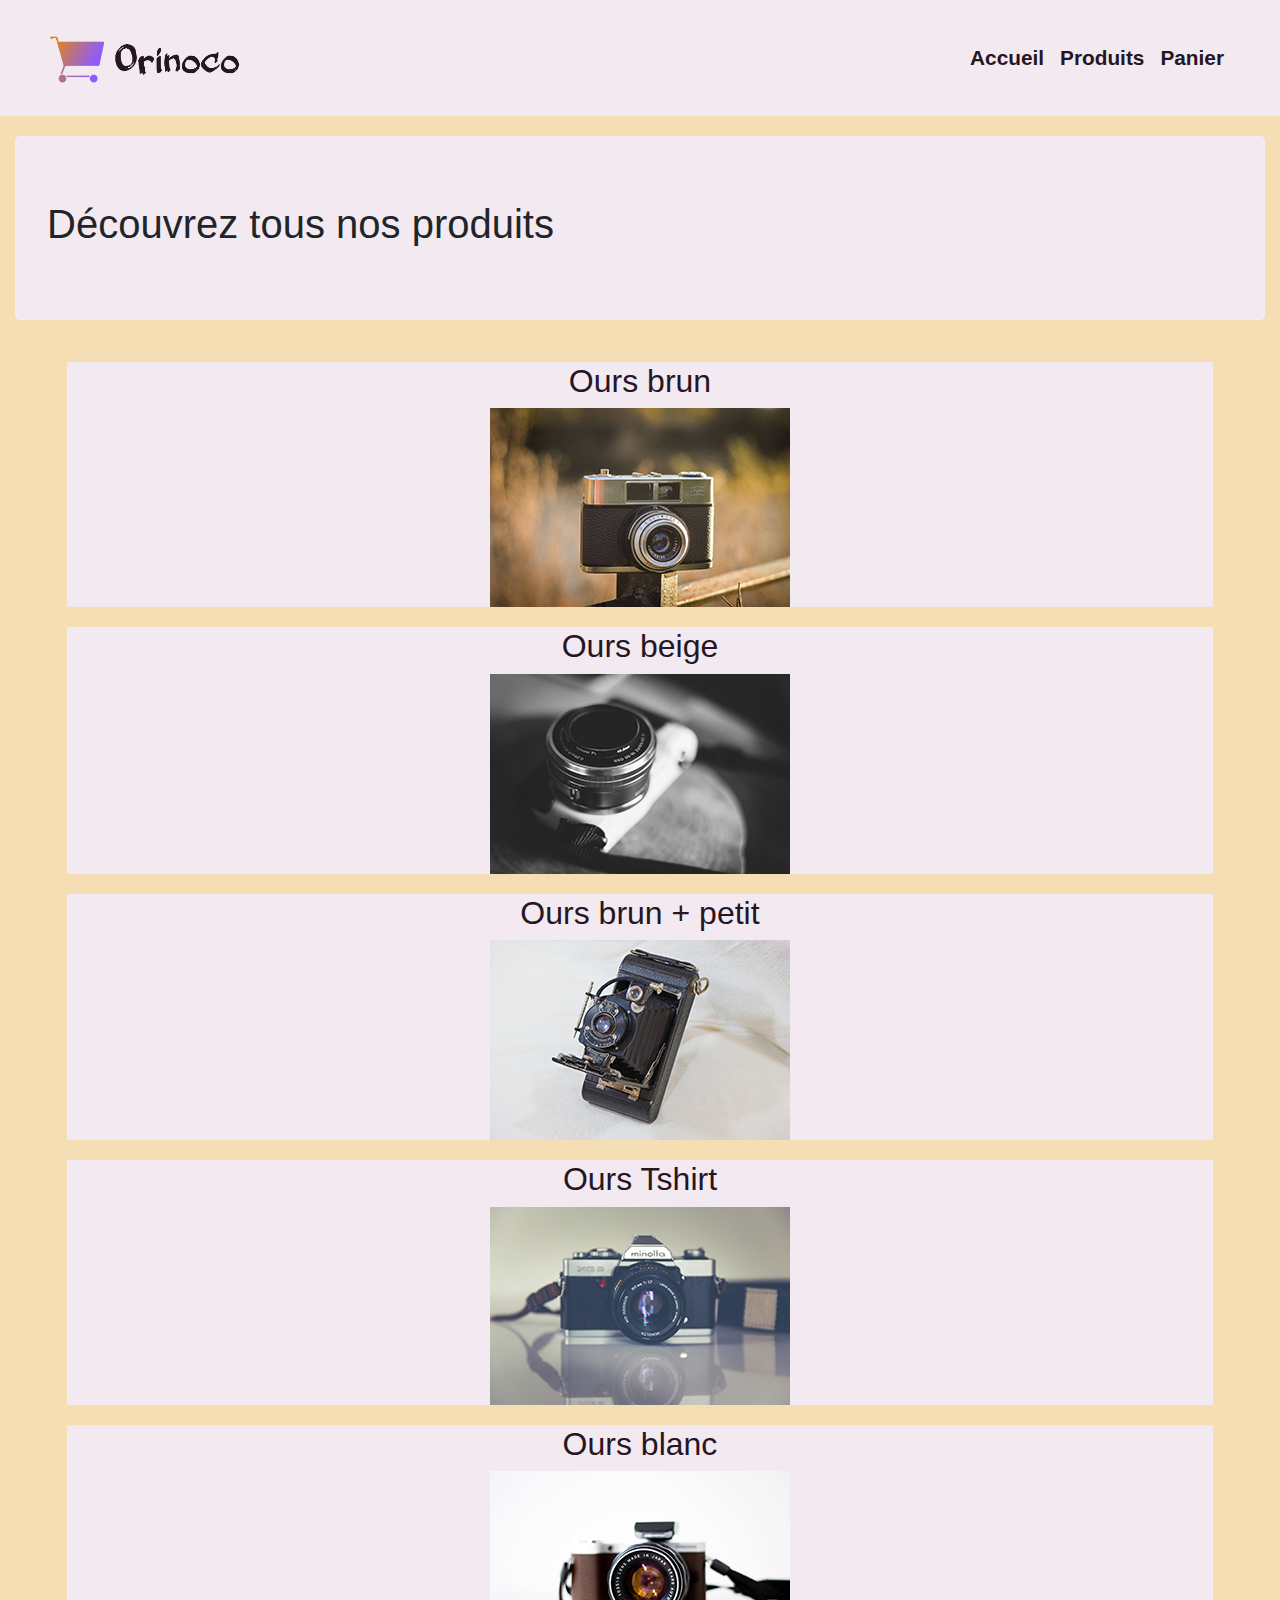
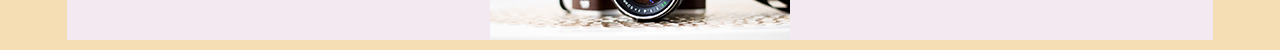
==== index.html @ 605b8464 "ajout des produits" ====
<!doctype html>
<html lang="fr">
    <head>
        <meta charset="utf-8">
        <link rel="stylesheet" href="https://stackpath.bootstrapcdn.com/bootstrap/4.3.1/css/bootstrap.min.css" integrity="sha384-ggOyR0iXCbMQv3Xipma34MD+dH/1fQ784/j6cY/iJTQUOhcWr7x9JvoRxT2MZw1T" crossorigin="anonymous">
        <link rel="stylesheet" href="./css/main.css">
        <title>Orinoco | Vente d'ours en peluche</title>
    </head>

<body>
    <header>
        <nav class="navbar navbar-expand">
            <a class="navbar-brand" href="index.html">
                <img src="./images/logo_orinoco.png" width="195" height="90" alt="Logo de la boutique">
            </a>
            <ul class="navbar-nav ml-auto">
                <li class="nav-item active">
                    <a class="nav-link" href="index.html">Accueil</a>
                </li>
                <li class="nav-item">
                    <a class="nav-link" href="produits.html">Produits</a>
                </li>
                <li class="nav-item">
                    <a class="nav-link" href="panier.html">Panier</a>
                </li>
            </ul>
        </nav>
    </header>
    
    <main>
        <div class="container-fluid">
            <div class="jumbotron">
                <h1>Découvrez tous nos produits</h1>
            </div>
        
            <div class="peluches justify-content-around row">
                <div class="produit col-11">
                    <a href="./produits html/ours1.html">
                        <h2>Ours brun</h2>
                        <img src="./images/vcam_1.png" alt="image produit 1"">
                    </a>
                </div>
                <div class="produit col-11">
                    <a href="./produits html/ours2.html">
                        <h2>Ours beige</h2>
                        <img src="./images/vcam_2.png" alt="image produit 2">
                    </a>
                </div>
                <div class="produit col-11">
                    <a href="./produits html/ours3.html">
                        <h2>Ours brun + petit</h2>
                        <img src="./images/vcam_3.png" alt="image produit 3">
                    </a>
                </div>
                <div class="produit col-11">
                    <a href="./produits html/ours4.html">
                        <h2>Ours Tshirt</h2>
                        <img src="./images/vcam_4.png" alt="image produit 4">
                    </a>
                </div>
                <div class="produit col-11">
                    <a href="./produits html/ours5.html">
                        <h2>Ours blanc</h2>
                        <img src="./images/vcam_5.png" alt="image produit 5">
                    </a>
                </div>
            </div>
        </div>
    </main>

    <!-- jQuery first, then Popper.js, then Bootstrap JS -->
    <script src="https://code.jquery.com/jquery-3.4.1.slim.min.js" integrity="sha384-J6qa4849blE2+poT4WnyKhv5vZF5SrPo0iEjwBvKU7imGFAV0wwj1yYfoRSJoZ+n" crossorigin="anonymous"></script>
    <script src="https://cdn.jsdelivr.net/npm/popper.js@1.16.0/dist/umd/popper.min.js" integrity="sha384-Q6E9RHvbIyZFJoft+2mJbHaEWldlvI9IOYy5n3zV9zzTtmI3UksdQRVvoxMfooAo" crossorigin="anonymous"></script>
    <script src="https://stackpath.bootstrapcdn.com/bootstrap/4.4.1/js/bootstrap.min.js" integrity="sha384-wfSDF2E50Y2D1uUdj0O3uMBJnjuUD4Ih7YwaYd1iqfktj0Uod8GCExl3Og8ifwB6" crossorigin="anonymous"></script>
</body>

</html>
---- css/main.css ----
a {
  font-weight: bold;
  font-size: 1.3rem;
  color: #261624; }

.navbar {
  padding-left: 3em;
  padding-right: 3em; }

.navbar {
  background-color: #f3e9f1; }

.jumbotron {
  margin-top: 20px;
  background-color: #f3e9f1; }

.row {
  margin: 0; }

.container {
  background-color: red; }

body {
  background-color: #F5DEB3; }

.produit {
  margin-top: 10px;
  margin-bottom: 10px;
  text-align: center;
  background-color: #f3e9f1; }

.produit img {
  min-width: 100%;
  min-height: 100%; }

.produit {
  display: flex;
  justify-content: center;
  align-items: center;
  overflow: hidden; }

/*# sourceMappingURL=main.css.map */
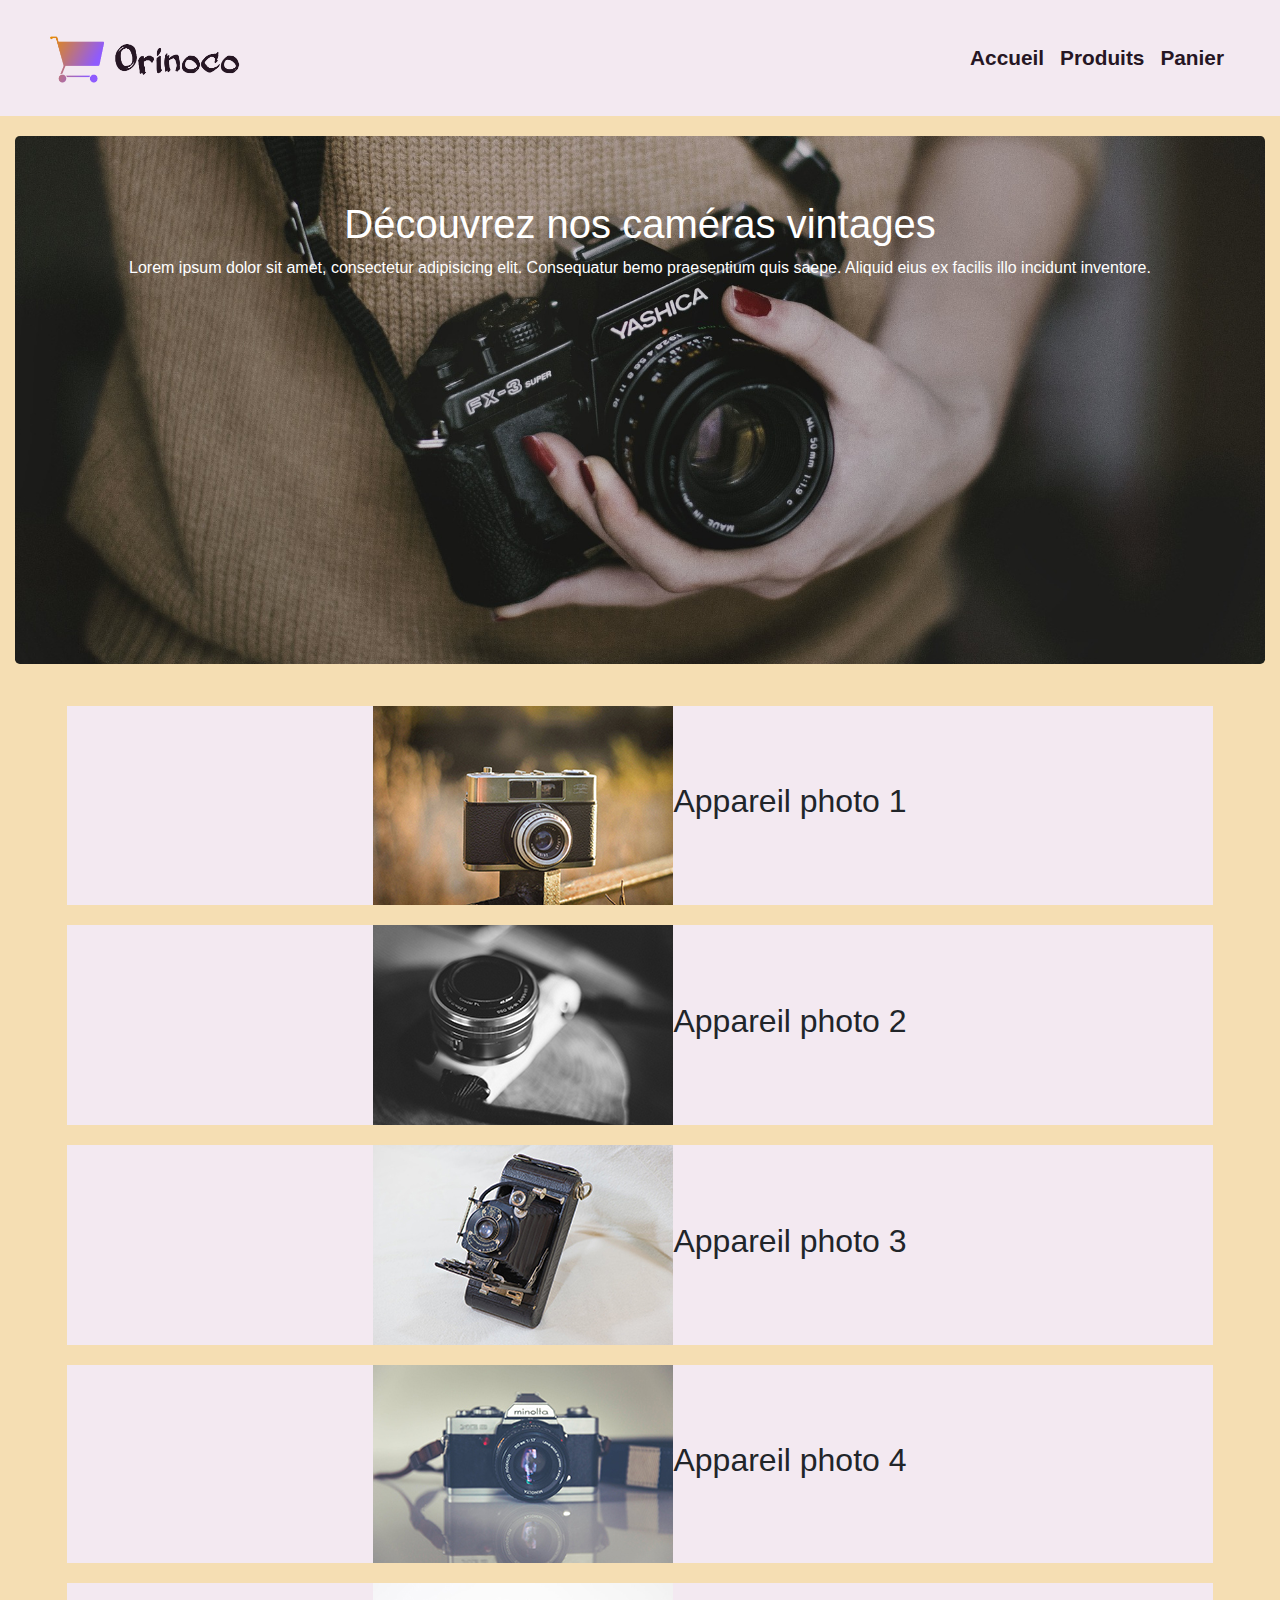
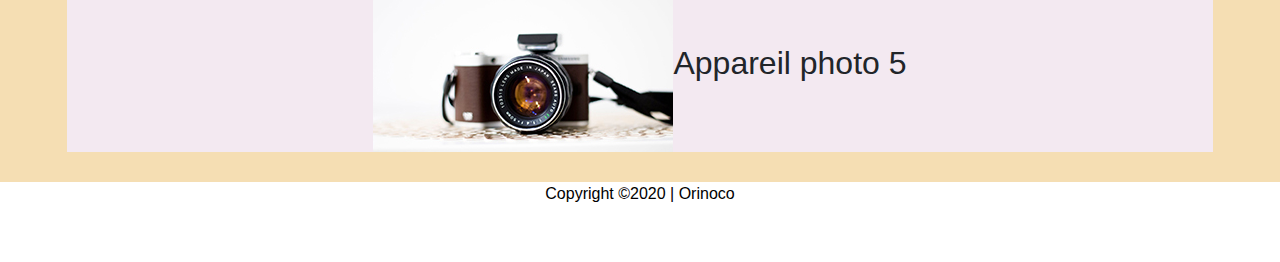
==== commit cd14e399: "ajout footer" ====
--- a/index.html
+++ b/index.html
@@ -4,7 +4,7 @@
         <meta charset="utf-8">
         <link rel="stylesheet" href="https://stackpath.bootstrapcdn.com/bootstrap/4.3.1/css/bootstrap.min.css" integrity="sha384-ggOyR0iXCbMQv3Xipma34MD+dH/1fQ784/j6cY/iJTQUOhcWr7x9JvoRxT2MZw1T" crossorigin="anonymous">
         <link rel="stylesheet" href="./css/main.css">
-        <title>Orinoco | Vente d'ours en peluche</title>
+        <title>Orinoco | Vente de caméras vintage</title>
     </head>
 
 <body>
@@ -30,43 +30,72 @@
     <main>
         <div class="container-fluid">
             <div class="jumbotron">
-                <h1>Découvrez tous nos produits</h1>
+                <h1 class="banner_title">Découvrez nos caméras vintages</h1>
+                <p class="banner_text">Lorem ipsum dolor sit amet, consectetur adipisicing elit. Consequatur bemo praesentium quis saepe. Aliquid eius ex facilis illo incidunt inventore.</p>
             </div>
         
             <div class="peluches justify-content-around row">
+                <!-- Produit 1 -->
                 <div class="produit col-11">
-                    <a href="./produits html/ours1.html">
-                        <h2>Ours brun</h2>
-                        <img src="./images/vcam_1.png" alt="image produit 1"">
-                    </a>
+                    <div class="img_produit">
+                        <img src="./images/vcam_1.jpg" alt="image produit 1">
+                    </div>
+                    <div class="txt_produit">
+                        <h2>Appareil photo 1</h2>
+                    </div>
+                    <a href="./produits html/ours1.html"></a>
                 </div>
+
+                <!-- Produit 2 -->
                 <div class="produit col-11">
-                    <a href="./produits html/ours2.html">
-                        <h2>Ours beige</h2>
-                        <img src="./images/vcam_2.png" alt="image produit 2">
-                    </a>
+                    <div class="img_produit">
+                        <img src="./images/vcam_2.jpg" alt="image produit 2">
+                    </div>
+                    <div class="txt_produit">
+                        <h2>Appareil photo 2</h2>
+                    </div>
+                    <a href="./produits html/ours2.html"></a>
                 </div>
+
+                <!-- Produit 3 -->
                 <div class="produit col-11">
-                    <a href="./produits html/ours3.html">
-                        <h2>Ours brun + petit</h2>
-                        <img src="./images/vcam_3.png" alt="image produit 3">
-                    </a>
+                    <div class="img_produit">
+                        <img src="./images/vcam_3.jpg" alt="image produit 3">
+                    </div>
+                    <div class="txt_produit">
+                        <h2>Appareil photo 3</h2>
+                    </div>
+                    <a href="./produits html/ours3.html"></a>
                 </div>
+
+                <!-- Produit 4 -->
                 <div class="produit col-11">
-                    <a href="./produits html/ours4.html">
-                        <h2>Ours Tshirt</h2>
-                        <img src="./images/vcam_4.png" alt="image produit 4">
-                    </a>
+                    <div class="img_produit">
+                        <img src="./images/vcam_4.jpg" alt="image produit 4">
+                    </div>
+                    <div class="txt_produit">
+                        <h2>Appareil photo 4</h2>
+                    </div>
+                    <a href="./produits html/ours4.html"></a>
                 </div>
+
+                <!-- Produit 5 -->
                 <div class="produit col-11">
-                    <a href="./produits html/ours5.html">
-                        <h2>Ours blanc</h2>
-                        <img src="./images/vcam_5.png" alt="image produit 5">
-                    </a>
+                    <div class="img_produit">
+                        <img src="./images/vcam_5.jpg" alt="image produit 5">
+                    </div>
+                    <div class="txt_produit">
+                        <h2>Appareil photo 5</h2>
+                    </div>    
+                    <a href="./produits html/ours5.html"></a>
                 </div>
             </div>
         </div>
     </main>
+
+    <footer>
+        <p>Copyright ©2020 | Orinoco</p>
+    </footer>
 
     <!-- jQuery first, then Popper.js, then Bootstrap JS -->
     <script src="https://code.jquery.com/jquery-3.4.1.slim.min.js" integrity="sha384-J6qa4849blE2+poT4WnyKhv5vZF5SrPo0iEjwBvKU7imGFAV0wwj1yYfoRSJoZ+n" crossorigin="anonymous"></script>
--- a/css/main.css
+++ b/css/main.css
@@ -23,7 +23,27 @@
 body {
   background-color: #F5DEB3; }
 
+.jumbotron {
+  background-image: url(../images/woman-2631080_1920.jpg);
+  background-size: cover;
+  background-position: center;
+  max-width: 100%;
+  height: 400px;
+  display: block;
+  align-items: center;
+  box-sizing: initial; }
+
+.banner_text {
+  text-align: center;
+  color: white; }
+
+.banner_title {
+  text-align: center;
+  color: white; }
+
 .produit {
+  display: flex;
+  flex-direction: row;
   margin-top: 10px;
   margin-bottom: 10px;
   text-align: center;
@@ -31,7 +51,8 @@
 
 .produit img {
   min-width: 100%;
-  min-height: 100%; }
+  min-height: 100%;
+  justify-items: left; }
 
 .produit {
   display: flex;
@@ -39,4 +60,19 @@
   align-items: center;
   overflow: hidden; }
 
+footer {
+  background-color: white;
+  bottom: 0;
+  justify-content: center;
+  align-items: center !important;
+  height: 5rem;
+  margin-top: 20px;
+  color: #F5DEB3; }
+
+footer p {
+  align-items: center;
+  justify-content: center;
+  text-align: center;
+  color: black; }
+
 /*# sourceMappingURL=main.css.map */
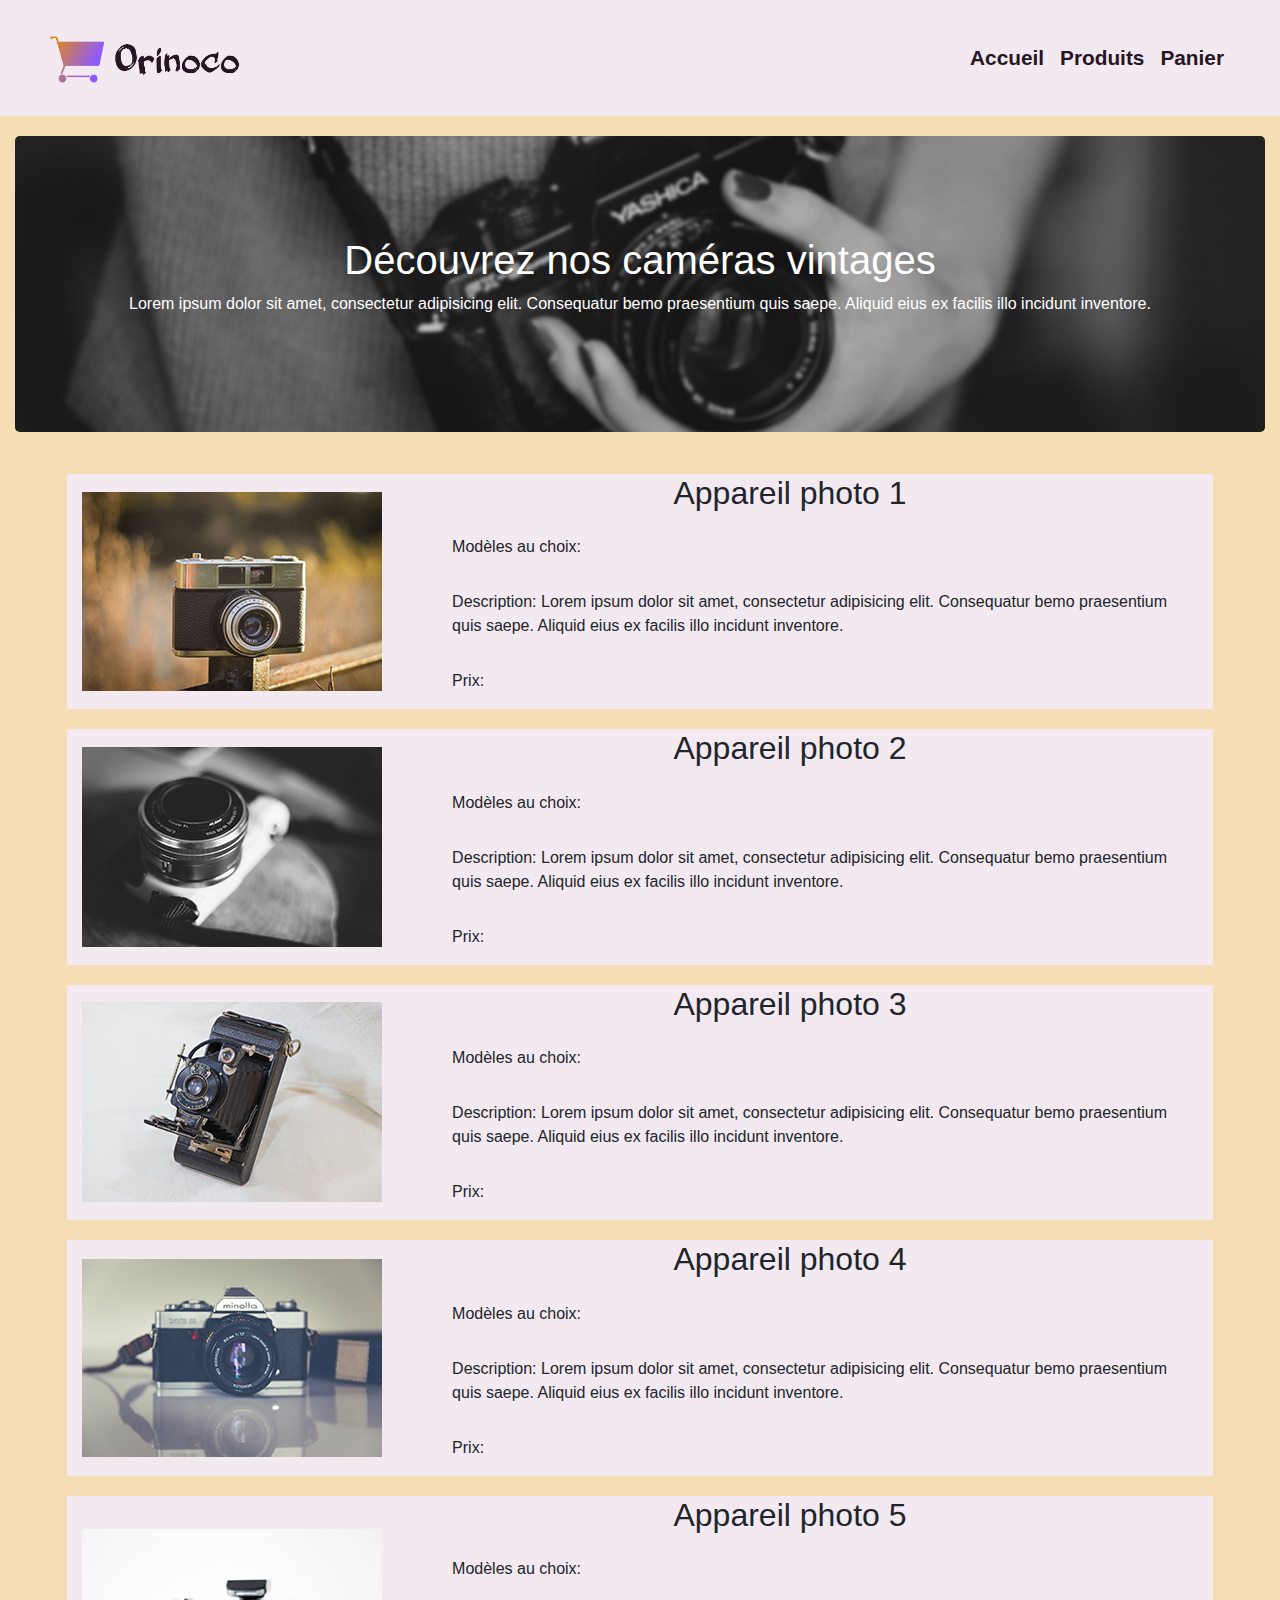
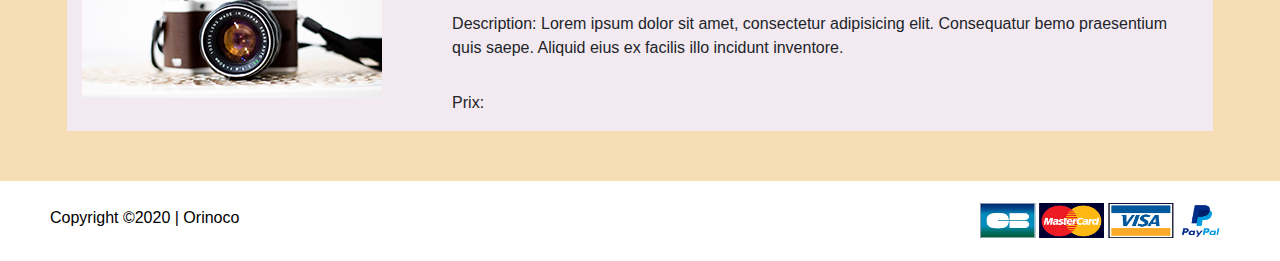
==== commit a69503ec: "add product detail" ====
--- a/index.html
+++ b/index.html
@@ -18,7 +18,7 @@
                     <a class="nav-link" href="index.html">Accueil</a>
                 </li>
                 <li class="nav-item">
-                    <a class="nav-link" href="produits.html">Produits</a>
+                    <a class="nav-link" href="index.html">Produits</a>
                 </li>
                 <li class="nav-item">
                     <a class="nav-link" href="panier.html">Panier</a>
@@ -42,6 +42,9 @@
                     </div>
                     <div class="txt_produit">
                         <h2>Appareil photo 1</h2>
+                        <p>Modèles au choix:</p>
+                        <p>Description: Lorem ipsum dolor sit amet, consectetur adipisicing elit. Consequatur bemo praesentium quis saepe. Aliquid eius ex facilis illo incidunt inventore.</p>
+                        <p>Prix:</p>
                     </div>
                     <a href="./produits html/ours1.html"></a>
                 </div>
@@ -53,6 +56,9 @@
                     </div>
                     <div class="txt_produit">
                         <h2>Appareil photo 2</h2>
+                        <p>Modèles au choix:</p>
+                        <p>Description: Lorem ipsum dolor sit amet, consectetur adipisicing elit. Consequatur bemo praesentium quis saepe. Aliquid eius ex facilis illo incidunt inventore.</p>
+                        <p>Prix:</p>
                     </div>
                     <a href="./produits html/ours2.html"></a>
                 </div>
@@ -64,6 +70,9 @@
                     </div>
                     <div class="txt_produit">
                         <h2>Appareil photo 3</h2>
+                        <p>Modèles au choix:</p>
+                        <p>Description: Lorem ipsum dolor sit amet, consectetur adipisicing elit. Consequatur bemo praesentium quis saepe. Aliquid eius ex facilis illo incidunt inventore.</p>
+                        <p>Prix:</p>
                     </div>
                     <a href="./produits html/ours3.html"></a>
                 </div>
@@ -75,6 +84,9 @@
                     </div>
                     <div class="txt_produit">
                         <h2>Appareil photo 4</h2>
+                        <p>Modèles au choix:</p>
+                        <p>Description: Lorem ipsum dolor sit amet, consectetur adipisicing elit. Consequatur bemo praesentium quis saepe. Aliquid eius ex facilis illo incidunt inventore.</p>
+                        <p>Prix:</p>
                     </div>
                     <a href="./produits html/ours4.html"></a>
                 </div>
@@ -86,6 +98,9 @@
                     </div>
                     <div class="txt_produit">
                         <h2>Appareil photo 5</h2>
+                        <p>Modèles au choix:</p>
+                        <p>Description: Lorem ipsum dolor sit amet, consectetur adipisicing elit. Consequatur bemo praesentium quis saepe. Aliquid eius ex facilis illo incidunt inventore.</p>
+                        <p>Prix:</p>
                     </div>    
                     <a href="./produits html/ours5.html"></a>
                 </div>
@@ -95,12 +110,19 @@
 
     <footer>
         <p>Copyright ©2020 | Orinoco</p>
+        <img src="./images/cb_visa_mastercard_logo-1.png" alt="logo moyens de paiement">
     </footer>
 
     <!-- jQuery first, then Popper.js, then Bootstrap JS -->
     <script src="https://code.jquery.com/jquery-3.4.1.slim.min.js" integrity="sha384-J6qa4849blE2+poT4WnyKhv5vZF5SrPo0iEjwBvKU7imGFAV0wwj1yYfoRSJoZ+n" crossorigin="anonymous"></script>
     <script src="https://cdn.jsdelivr.net/npm/popper.js@1.16.0/dist/umd/popper.min.js" integrity="sha384-Q6E9RHvbIyZFJoft+2mJbHaEWldlvI9IOYy5n3zV9zzTtmI3UksdQRVvoxMfooAo" crossorigin="anonymous"></script>
     <script src="https://stackpath.bootstrapcdn.com/bootstrap/4.4.1/js/bootstrap.min.js" integrity="sha384-wfSDF2E50Y2D1uUdj0O3uMBJnjuUD4Ih7YwaYd1iqfktj0Uod8GCExl3Og8ifwB6" crossorigin="anonymous"></script>
+    <!-- JS -->
+    <script src="app.js"></script>
+    <script src="server.js"></script>
+    <script src="./routes/camera.js"></script>
+    <script src="./models/Camera.js"></script>
+    <script src="./controllers/camera.js"></script>
 </body>
 
 </html>--- a/css/main.css
+++ b/css/main.css
@@ -28,7 +28,8 @@
   background-size: cover;
   background-position: center;
   max-width: 100%;
-  height: 400px;
+  padding-top: 8%;
+  padding-bottom: 8%;
   display: block;
   align-items: center;
   box-sizing: initial; }
@@ -49,6 +50,11 @@
   text-align: center;
   background-color: #f3e9f1; }
 
+.produit p {
+  margin-left: 70px;
+  text-align: left;
+  padding-top: 15px; }
+
 .produit img {
   min-width: 100%;
   min-height: 100%;
@@ -61,18 +67,26 @@
   overflow: hidden; }
 
 footer {
+  display: flex;
+  flex-direction: row;
   background-color: white;
+  align-items: center;
+  position: static;
   bottom: 0;
-  justify-content: center;
-  align-items: center !important;
+  width: 100%;
+  justify-content: space-between;
   height: 5rem;
-  margin-top: 20px;
+  margin-top: 40px;
+  padding-left: 50px;
+  padding-right: 50px;
   color: #F5DEB3; }
 
 footer p {
-  align-items: center;
-  justify-content: center;
-  text-align: center;
+  margin-top: 10px;
   color: black; }
 
+footer img {
+  height: 35px;
+  width: 250px; }
+
 /*# sourceMappingURL=main.css.map */
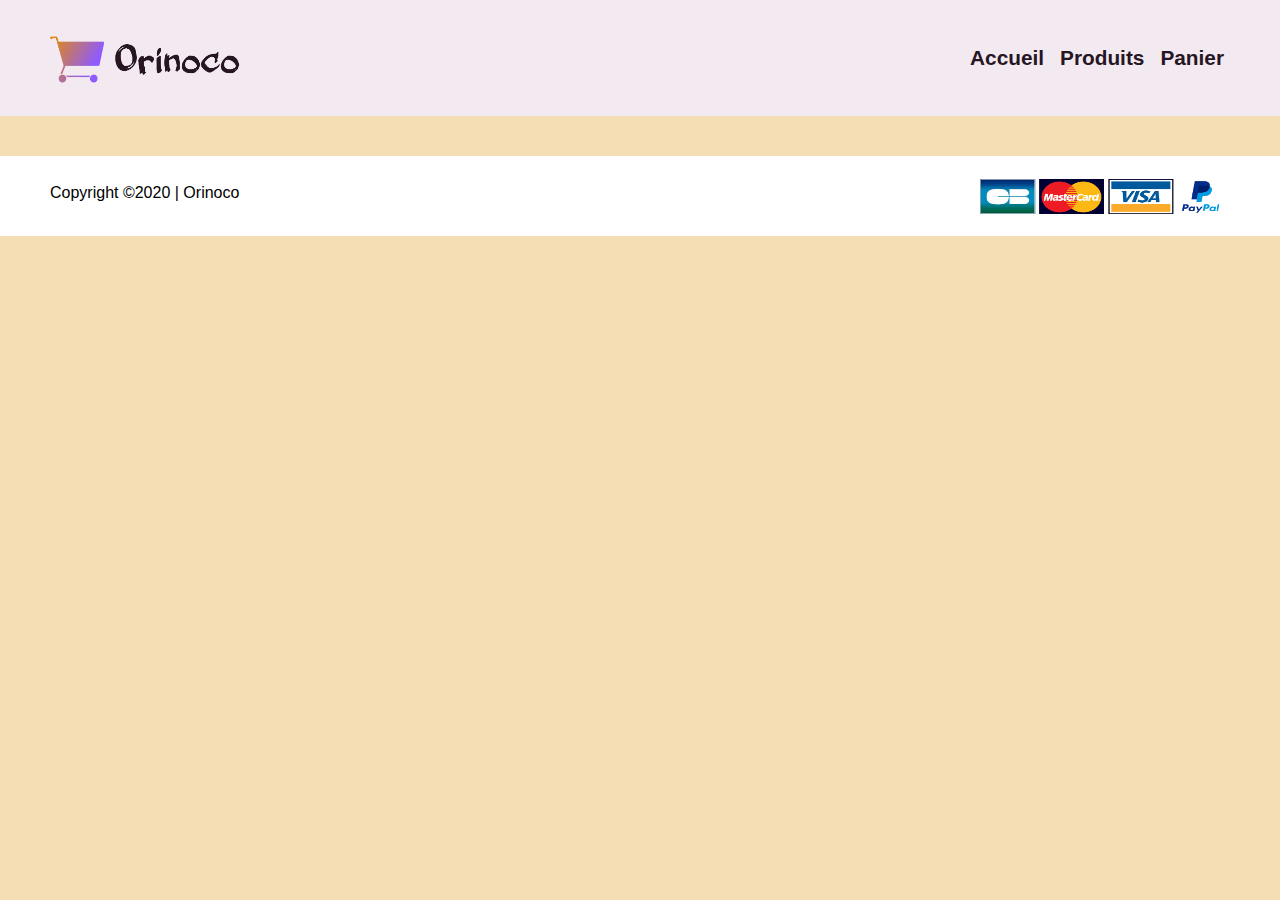
==== commit 9f460bb5: "add request 1" ====
--- a/index.html
+++ b/index.html
@@ -27,85 +27,8 @@
         </nav>
     </header>
     
-    <main>
-        <div class="container-fluid">
-            <div class="jumbotron">
-                <h1 class="banner_title">Découvrez nos caméras vintages</h1>
-                <p class="banner_text">Lorem ipsum dolor sit amet, consectetur adipisicing elit. Consequatur bemo praesentium quis saepe. Aliquid eius ex facilis illo incidunt inventore.</p>
-            </div>
+    <main id="produits">
         
-            <div class="peluches justify-content-around row">
-                <!-- Produit 1 -->
-                <div class="produit col-11">
-                    <div class="img_produit">
-                        <img src="./images/vcam_1.jpg" alt="image produit 1">
-                    </div>
-                    <div class="txt_produit">
-                        <h2>Appareil photo 1</h2>
-                        <p>Modèles au choix:</p>
-                        <p>Description: Lorem ipsum dolor sit amet, consectetur adipisicing elit. Consequatur bemo praesentium quis saepe. Aliquid eius ex facilis illo incidunt inventore.</p>
-                        <p>Prix:</p>
-                    </div>
-                    <a href="./produits html/ours1.html"></a>
-                </div>
-
-                <!-- Produit 2 -->
-                <div class="produit col-11">
-                    <div class="img_produit">
-                        <img src="./images/vcam_2.jpg" alt="image produit 2">
-                    </div>
-                    <div class="txt_produit">
-                        <h2>Appareil photo 2</h2>
-                        <p>Modèles au choix:</p>
-                        <p>Description: Lorem ipsum dolor sit amet, consectetur adipisicing elit. Consequatur bemo praesentium quis saepe. Aliquid eius ex facilis illo incidunt inventore.</p>
-                        <p>Prix:</p>
-                    </div>
-                    <a href="./produits html/ours2.html"></a>
-                </div>
-
-                <!-- Produit 3 -->
-                <div class="produit col-11">
-                    <div class="img_produit">
-                        <img src="./images/vcam_3.jpg" alt="image produit 3">
-                    </div>
-                    <div class="txt_produit">
-                        <h2>Appareil photo 3</h2>
-                        <p>Modèles au choix:</p>
-                        <p>Description: Lorem ipsum dolor sit amet, consectetur adipisicing elit. Consequatur bemo praesentium quis saepe. Aliquid eius ex facilis illo incidunt inventore.</p>
-                        <p>Prix:</p>
-                    </div>
-                    <a href="./produits html/ours3.html"></a>
-                </div>
-
-                <!-- Produit 4 -->
-                <div class="produit col-11">
-                    <div class="img_produit">
-                        <img src="./images/vcam_4.jpg" alt="image produit 4">
-                    </div>
-                    <div class="txt_produit">
-                        <h2>Appareil photo 4</h2>
-                        <p>Modèles au choix:</p>
-                        <p>Description: Lorem ipsum dolor sit amet, consectetur adipisicing elit. Consequatur bemo praesentium quis saepe. Aliquid eius ex facilis illo incidunt inventore.</p>
-                        <p>Prix:</p>
-                    </div>
-                    <a href="./produits html/ours4.html"></a>
-                </div>
-
-                <!-- Produit 5 -->
-                <div class="produit col-11">
-                    <div class="img_produit">
-                        <img src="./images/vcam_5.jpg" alt="image produit 5">
-                    </div>
-                    <div class="txt_produit">
-                        <h2>Appareil photo 5</h2>
-                        <p>Modèles au choix:</p>
-                        <p>Description: Lorem ipsum dolor sit amet, consectetur adipisicing elit. Consequatur bemo praesentium quis saepe. Aliquid eius ex facilis illo incidunt inventore.</p>
-                        <p>Prix:</p>
-                    </div>    
-                    <a href="./produits html/ours5.html"></a>
-                </div>
-            </div>
-        </div>
     </main>
 
     <footer>
@@ -118,11 +41,8 @@
     <script src="https://cdn.jsdelivr.net/npm/popper.js@1.16.0/dist/umd/popper.min.js" integrity="sha384-Q6E9RHvbIyZFJoft+2mJbHaEWldlvI9IOYy5n3zV9zzTtmI3UksdQRVvoxMfooAo" crossorigin="anonymous"></script>
     <script src="https://stackpath.bootstrapcdn.com/bootstrap/4.4.1/js/bootstrap.min.js" integrity="sha384-wfSDF2E50Y2D1uUdj0O3uMBJnjuUD4Ih7YwaYd1iqfktj0Uod8GCExl3Og8ifwB6" crossorigin="anonymous"></script>
     <!-- JS -->
-    <script src="app.js"></script>
-    <script src="server.js"></script>
-    <script src="./routes/camera.js"></script>
-    <script src="./models/Camera.js"></script>
-    <script src="./controllers/camera.js"></script>
+    <script src="index.js"></script>
+    <script src="produits.js"></script>
 </body>
 
 </html>--- a/css/main.css
+++ b/css/main.css
@@ -19,6 +19,9 @@
 
 .container {
   background-color: red; }
+
+.card {
+  width: 18rem; }
 
 body {
   background-color: #F5DEB3; }
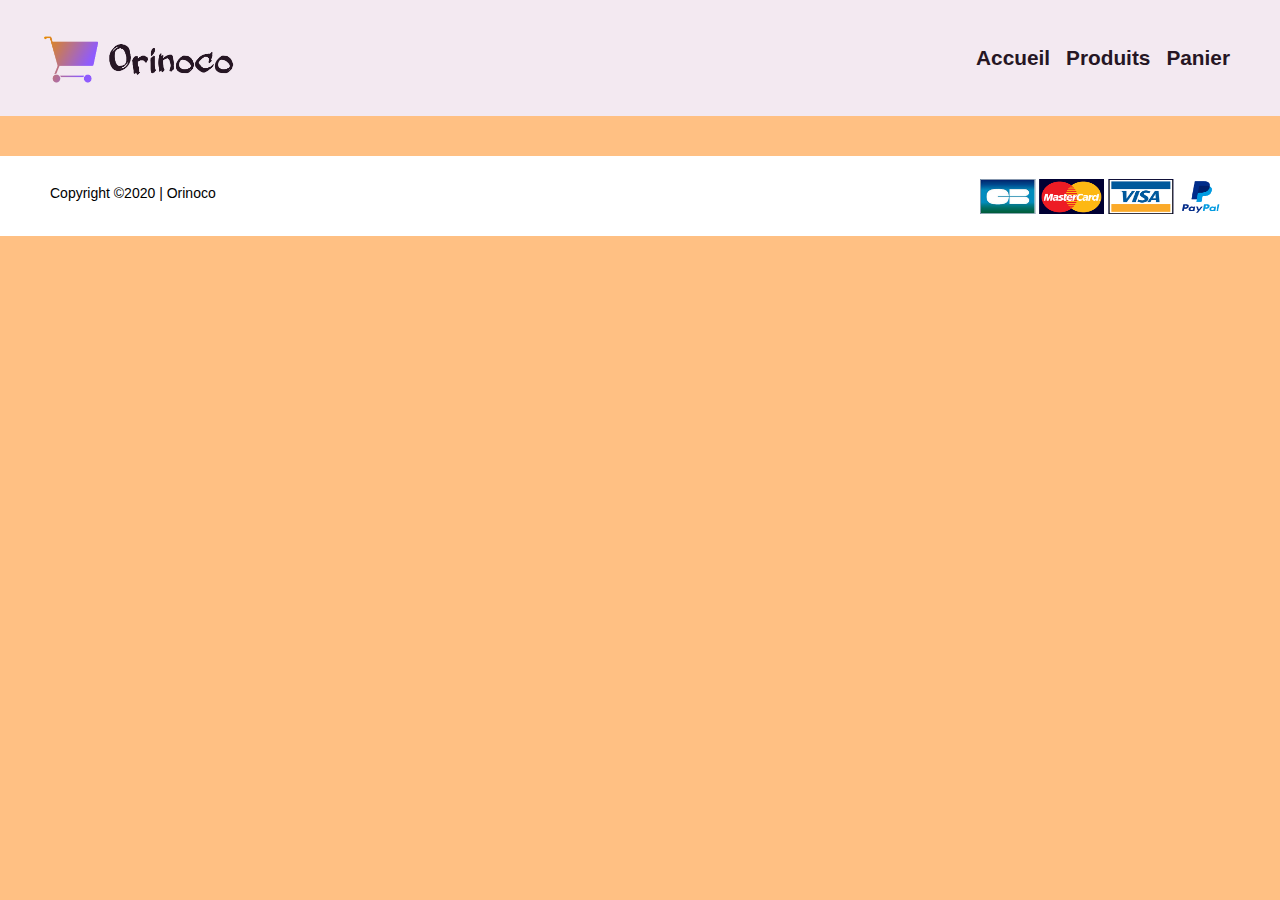
==== commit bf55a6ac: "fin page panier" ====
--- a/index.html
+++ b/index.html
@@ -3,7 +3,7 @@
     <head>
         <meta charset="utf-8">
         <link rel="stylesheet" href="https://stackpath.bootstrapcdn.com/bootstrap/4.3.1/css/bootstrap.min.css" integrity="sha384-ggOyR0iXCbMQv3Xipma34MD+dH/1fQ784/j6cY/iJTQUOhcWr7x9JvoRxT2MZw1T" crossorigin="anonymous">
-        <link rel="stylesheet" href="./css/main.css">
+        <link rel="stylesheet" href="./scss/main.css">
         <title>Orinoco | Vente de caméras vintage</title>
     </head>
 
@@ -27,7 +27,7 @@
         </nav>
     </header>
     
-    <main id="produits">
+    <main class="container-fluid row" id="produits">
         
     </main>
 
@@ -42,7 +42,6 @@
     <script src="https://stackpath.bootstrapcdn.com/bootstrap/4.4.1/js/bootstrap.min.js" integrity="sha384-wfSDF2E50Y2D1uUdj0O3uMBJnjuUD4Ih7YwaYd1iqfktj0Uod8GCExl3Og8ifwB6" crossorigin="anonymous"></script>
     <!-- JS -->
     <script src="index.js"></script>
-    <script src="produits.js"></script>
 </body>
 
 </html>--- a/scss/main.css
+++ b/scss/main.css
@@ -0,0 +1,288 @@
+a {
+  font-weight: bold;
+  font-size: 1.3rem;
+  color: #261624; }
+
+.navbar {
+  padding-left: 3em;
+  padding-right: 3em; }
+
+.navbar {
+  background-color: #f3e9f1; }
+
+.jumbotron {
+  margin-top: 20px;
+  background-color: #f3e9f1; }
+
+.row {
+  margin: 0; }
+
+.cam {
+  align-items: center; }
+
+.card {
+  margin-top: 40px;
+  min-width: 100%;
+  align-items: center; }
+
+.col-6 {
+  align-items: center; }
+
+.card {
+  width: 18rem; }
+
+body {
+  background-color: #FFC083; }
+
+.jumbotron {
+  background-image: url(../images/woman-2631080_1920.jpg);
+  background-size: cover;
+  background-position: center;
+  max-width: 100%;
+  padding-top: 8%;
+  padding-bottom: 8%;
+  display: block;
+  align-items: center;
+  box-sizing: initial; }
+
+.banner_text {
+  text-align: center;
+  color: white; }
+
+.banner_title {
+  text-align: center;
+  color: white; }
+
+.produit {
+  display: flex;
+  flex-direction: row;
+  margin-top: 10px;
+  margin-bottom: 10px;
+  text-align: center;
+  background-color: #f3e9f1; }
+
+.produit p {
+  margin-left: 70px;
+  text-align: left;
+  padding-top: 15px; }
+
+.produit img {
+  min-width: 100%;
+  min-height: 100%;
+  justify-items: left; }
+
+.produit {
+  display: flex;
+  justify-content: center;
+  align-items: center;
+  overflow: hidden; }
+
+footer {
+  display: flex;
+  flex-direction: row;
+  background-color: white;
+  align-items: center;
+  position: static;
+  bottom: 0;
+  width: 100%;
+  justify-content: space-between;
+  height: 5rem;
+  margin-top: 40px;
+  padding-left: 50px;
+  padding-right: 50px;
+  color: #F5DEB3; }
+
+footer p {
+  margin-top: 10px;
+  color: black; }
+
+footer img {
+  height: 35px;
+  width: 250px; }
+
+#detailproduits {
+  padding-left: 60px;
+  padding-right: 60px; }
+
+#image {
+  padding-top: 50px;
+  padding-bottom: 50px; }
+
+body {
+  font-family: 'Rubik', sans-serif;
+  font-size: 14px;
+  font-weight: 400;
+  background-color: #FFC083;
+  color: #000000; }
+
+ul {
+  list-style: none;
+  margin-bottom: 0px; }
+
+.button {
+  display: inline-block;
+  background: #0e8ce4;
+  border-radius: 5px;
+  height: 48px;
+  -webkit-transition: all 200ms ease;
+  -moz-transition: all 200ms ease;
+  -ms-transition: all 200ms ease;
+  -o-transition: all 200ms ease;
+  transition: all 200ms ease; }
+
+.button a {
+  display: block;
+  font-size: 18px;
+  font-weight: 400;
+  line-height: 48px;
+  color: #FFFFFF;
+  padding-left: 35px;
+  padding-right: 35px; }
+
+.button:hover {
+  opacity: 0.8; }
+
+.cart_section {
+  width: 100%;
+  padding-top: 10px; }
+
+.cart_title {
+  font-size: 30px;
+  font-weight: 400;
+  padding-left: 120px;
+  padding-top: 20px; }
+
+.cart_items {
+  margin-top: 8px; }
+
+.cart_list {
+  border: solid 1px #e8e8e8;
+  box-shadow: 0px 1px 5px rgba(0, 0, 0, 0.1);
+  background-color: #fff; }
+
+.cart_item {
+  width: 100%;
+  padding: 15px;
+  padding-right: 46px; }
+
+.cart_item_image {
+  width: 133px;
+  height: 133px;
+  float: left; }
+
+.cart_item_image img {
+  max-width: 100%; }
+
+.cart_item_info {
+  width: calc(100% - 133px);
+  float: left;
+  padding-top: 18px; }
+
+.cart_item_name {
+  margin-left: 4%; }
+
+.cart_item_title {
+  font-size: 14px;
+  font-weight: 400;
+  color: rgba(0, 0, 0, 0.5); }
+
+.cart_item_text {
+  font-size: 18px;
+  margin-top: 35px; }
+
+.cart_item_text span {
+  display: inline-block;
+  width: 20px;
+  height: 20px;
+  border-radius: 50%;
+  margin-right: 11px;
+  -webkit-transform: translateY(4px);
+  -moz-transform: translateY(4px);
+  -ms-transform: translateY(4px);
+  -o-transform: translateY(4px);
+  transform: translateY(4px); }
+
+.cart_item_price {
+  text-align: right; }
+
+.cart_item_total {
+  text-align: right; }
+
+.order_total {
+  width: 100%;
+  height: 60px;
+  margin-top: 30px;
+  border: solid 1px #e8e8e8;
+  box-shadow: 0px 1px 5px rgba(0, 0, 0, 0.1);
+  padding-right: 46px;
+  padding-left: 15px;
+  background-color: #fff; }
+
+.order_total_title {
+  display: inline-block;
+  font-size: 14px;
+  color: rgba(0, 0, 0, 0.5);
+  line-height: 60px; }
+
+.order_total_amount {
+  display: inline-block;
+  font-size: 18px;
+  font-weight: 500;
+  margin-left: 26px;
+  line-height: 60px; }
+
+.cart_buttons {
+  margin-top: 30px;
+  text-align: right; }
+
+.cart_button_clear {
+  display: inline-block;
+  border: none;
+  font-size: 18px;
+  font-weight: 400;
+  line-height: 48px;
+  color: rgba(0, 0, 0, 0.5);
+  background: #FFFFFF;
+  border: solid 1px #b2b2b2;
+  padding-left: 35px;
+  padding-right: 35px;
+  outline: none;
+  cursor: pointer;
+  margin-right: 26px; }
+
+.cart_button_clear:hover {
+  border-color: #0e8ce4;
+  color: #0e8ce4; }
+
+.cart_button_checkout {
+  display: inline-block;
+  border: none;
+  font-size: 18px;
+  font-weight: 400;
+  line-height: 48px;
+  color: #FFFFFF;
+  padding-left: 35px;
+  padding-right: 35px;
+  outline: none;
+  cursor: pointer;
+  vertical-align: top; }
+
+#formulaire-validation {
+  padding-left: 120px;
+  padding-right: 120px;
+  padding-top: 30px; }
+
+#total {
+  padding-left: 120px;
+  padding-right: 120px; }
+
+/* -------- Responsive -------- */
+@media only screen and (max-width: 768px) {
+  #produits {
+    display: none;
+    flex-direction: column; } }
+@media only screen and (max-width: 500px) {
+  #produits {
+    flex-direction: column; } }
+
+/*# sourceMappingURL=main.css.map */
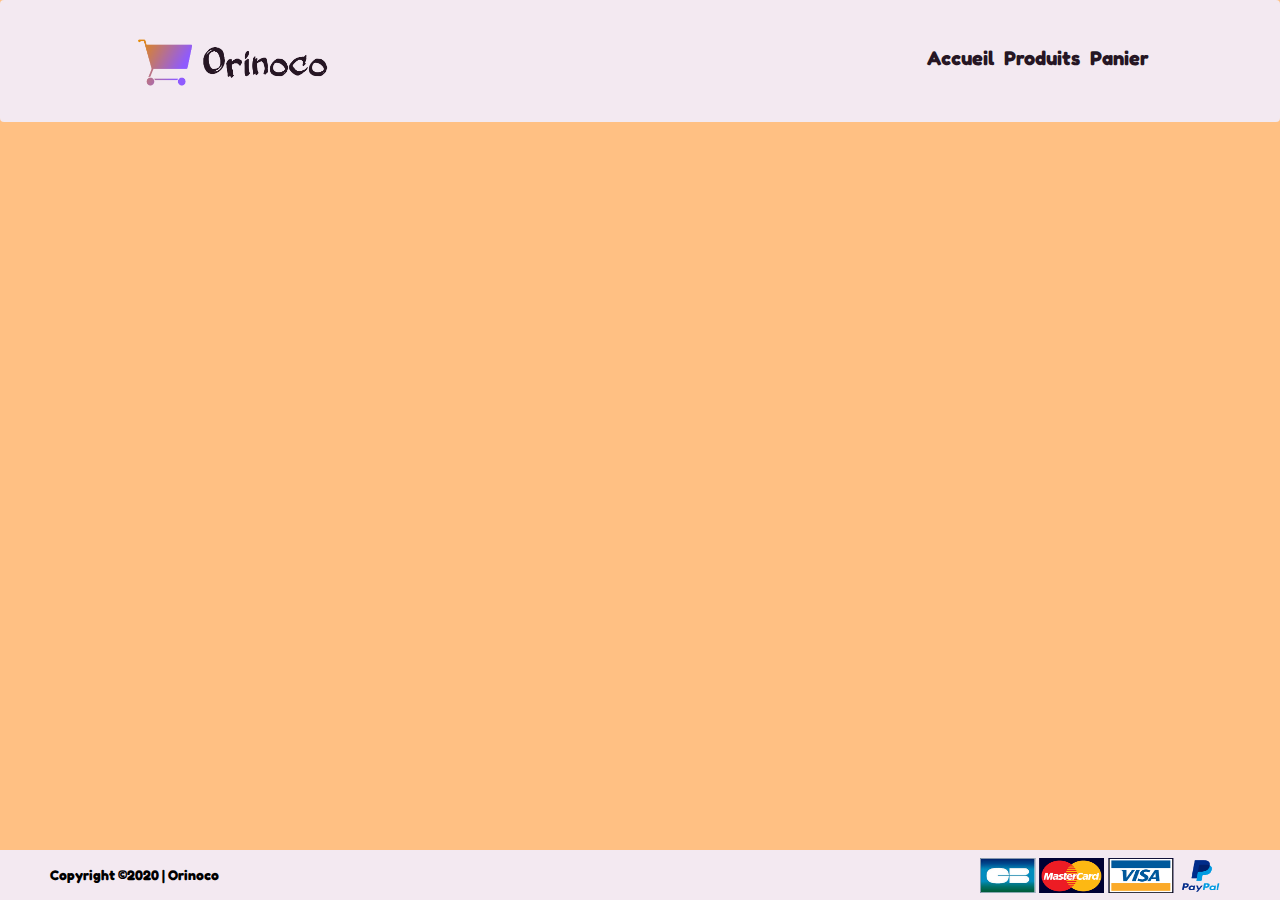
==== commit cf39ff0b: "début responsive" ====
--- a/index.html
+++ b/index.html
@@ -2,7 +2,11 @@
 <html lang="fr">
     <head>
         <meta charset="utf-8">
-        <link rel="stylesheet" href="https://stackpath.bootstrapcdn.com/bootstrap/4.3.1/css/bootstrap.min.css" integrity="sha384-ggOyR0iXCbMQv3Xipma34MD+dH/1fQ784/j6cY/iJTQUOhcWr7x9JvoRxT2MZw1T" crossorigin="anonymous">
+        <meta name="viewport" content="width=device-width, initial-scale=1">
+        <link rel="stylesheet" href="https://maxcdn.bootstrapcdn.com/bootstrap/3.4.1/css/bootstrap.min.css">
+        <script src="https://ajax.googleapis.com/ajax/libs/jquery/3.5.1/jquery.min.js"></script>
+        <script src="https://maxcdn.bootstrapcdn.com/bootstrap/3.4.1/js/bootstrap.min.js"></script>
+        <link href="https://fonts.googleapis.com/css2?family=Fredoka+One&amp;family=Vollkorn:wght@400;700;900&amp;display=swap" rel="stylesheet">
         <link rel="stylesheet" href="./scss/main.css">
         <title>Orinoco | Vente de caméras vintage</title>
     </head>
@@ -31,7 +35,7 @@
         
     </main>
 
-    <footer>
+    <footer class="footer">
         <p>Copyright ©2020 | Orinoco</p>
         <img src="./images/cb_visa_mastercard_logo-1.png" alt="logo moyens de paiement">
     </footer>
--- a/scss/main.css
+++ b/scss/main.css
@@ -1,100 +1,84 @@
 a {
   font-weight: bold;
-  font-size: 1.3rem;
+  font-size: 2rem;
   color: #261624; }
 
 .navbar {
-  padding-left: 3em;
-  padding-right: 3em; }
-
-.navbar {
-  background-color: #f3e9f1; }
-
-.jumbotron {
-  margin-top: 20px;
-  background-color: #f3e9f1; }
+  padding-left: 2em;
+  padding-right: 2em;
+  background-color: #f3e9f1;
+  font-family: "Fredoka One", cursive;
+  display: flex;
+  font-size: 6rem;
+  justify-content: space-between;
+  content: none; }
+
+.navbar::after, .navbar::before {
+  content: none; }
+
+.navbar-brand {
+  height: auto; }
+
+.navbar img {
+  margin: auto;
+  float: left; }
+
+.navbar ul {
+  align-items: right; }
+
+.nav-item {
+  margin-right: 1rem; }
 
 .row {
   margin: 0; }
 
 .cam {
-  align-items: center; }
-
-.card {
-  margin-top: 40px;
-  min-width: 100%;
-  align-items: center; }
-
-.col-6 {
-  align-items: center; }
-
-.card {
-  width: 18rem; }
-
-body {
-  background-color: #FFC083; }
-
-.jumbotron {
-  background-image: url(../images/woman-2631080_1920.jpg);
-  background-size: cover;
-  background-position: center;
-  max-width: 100%;
-  padding-top: 8%;
-  padding-bottom: 8%;
-  display: block;
   align-items: center;
-  box-sizing: initial; }
-
-.banner_text {
-  text-align: center;
-  color: white; }
-
-.banner_title {
-  text-align: center;
-  color: white; }
-
-.produit {
+  background-color: white;
+  margin-bottom: 20px;
+  margin-left: 15px;
+  margin-right: 10px;
+  padding-top: 15px;
   display: flex;
   flex-direction: row;
-  margin-top: 10px;
-  margin-bottom: 10px;
-  text-align: center;
-  background-color: #f3e9f1; }
-
-.produit p {
-  margin-left: 70px;
-  text-align: left;
-  padding-top: 15px; }
-
-.produit img {
+  max-width: 47%; }
+
+.card {
   min-width: 100%;
-  min-height: 100%;
-  justify-items: left; }
-
-.produit {
-  display: flex;
-  justify-content: center;
-  align-items: center;
-  overflow: hidden; }
-
-footer {
+  background-color: white;
+  margin-bottom: 10px; }
+
+.card-title {
+  font-size: 2rem; }
+
+.card-title, .card-price {
+  font-weight: bold; }
+
+body {
+  background-color: #FFC083;
+  padding-bottom: 80px; }
+
+#produits::before, #produits::after {
+  content: none; }
+
+.footer {
   display: flex;
   flex-direction: row;
-  background-color: white;
+  background-color: #f3e9f1;
   align-items: center;
-  position: static;
-  bottom: 0;
   width: 100%;
   justify-content: space-between;
   height: 5rem;
-  margin-top: 40px;
   padding-left: 50px;
   padding-right: 50px;
-  color: #F5DEB3; }
+  position: fixed;
+  bottom: 0; }
 
 footer p {
   margin-top: 10px;
-  color: black; }
+  color: black;
+  font-family: "Fredoka One", cursive;
+  font-weight: bold; }
 
 footer img {
   height: 35px;
@@ -108,6 +92,25 @@
   padding-top: 50px;
   padding-bottom: 50px; }
 
+#addPanier {
+  margin-top: 25px; }
+
+#quantity {
+  margin-top: 25px; }
+
+.card-text {
+  margin-bottom: 25px; }
+
+#lenses {
+  margin-bottom: 25px;
+  width: 151px; }
+
+#prix {
+  font-weight: bold;
+  color: black;
+  font-size: 1.5em; }
+
+#addPanier
 body {
   font-family: 'Rubik', sans-serif;
   font-size: 14px;
@@ -273,16 +276,38 @@
   padding-top: 30px; }
 
 #total {
-  padding-left: 120px;
-  padding-right: 120px; }
+  padding-left: 30px;
+  padding-right: 30px; }
 
 /* -------- Responsive -------- */
+@media only screen and (max-width: 863px) {
+  .cam {
+    max-width: 100%;
+    margin-bottom: 20px;
+    margin-left: 0;
+    margin-right: 0; } }
 @media only screen and (max-width: 768px) {
-  #produits {
-    display: none;
-    flex-direction: column; } }
+  .navbar {
+    padding-left: 1em;
+    padding-right: 1.5em;
+    font-size: 2rem; }
+
+  .navbar-nav {
+    padding-top: 7px; }
+
+  footer img {
+    width: 150px;
+    height: 25px; } }
 @media only screen and (max-width: 500px) {
-  #produits {
-    flex-direction: column; } }
+  .footer {
+    padding-left: 20px;
+    padding-right: 20px; }
+
+  .footer img {
+    width: 110px;
+    height: 18px; }
+
+  .footer p {
+    font-size: 0.9em; } }
 
 /*# sourceMappingURL=main.css.map */
